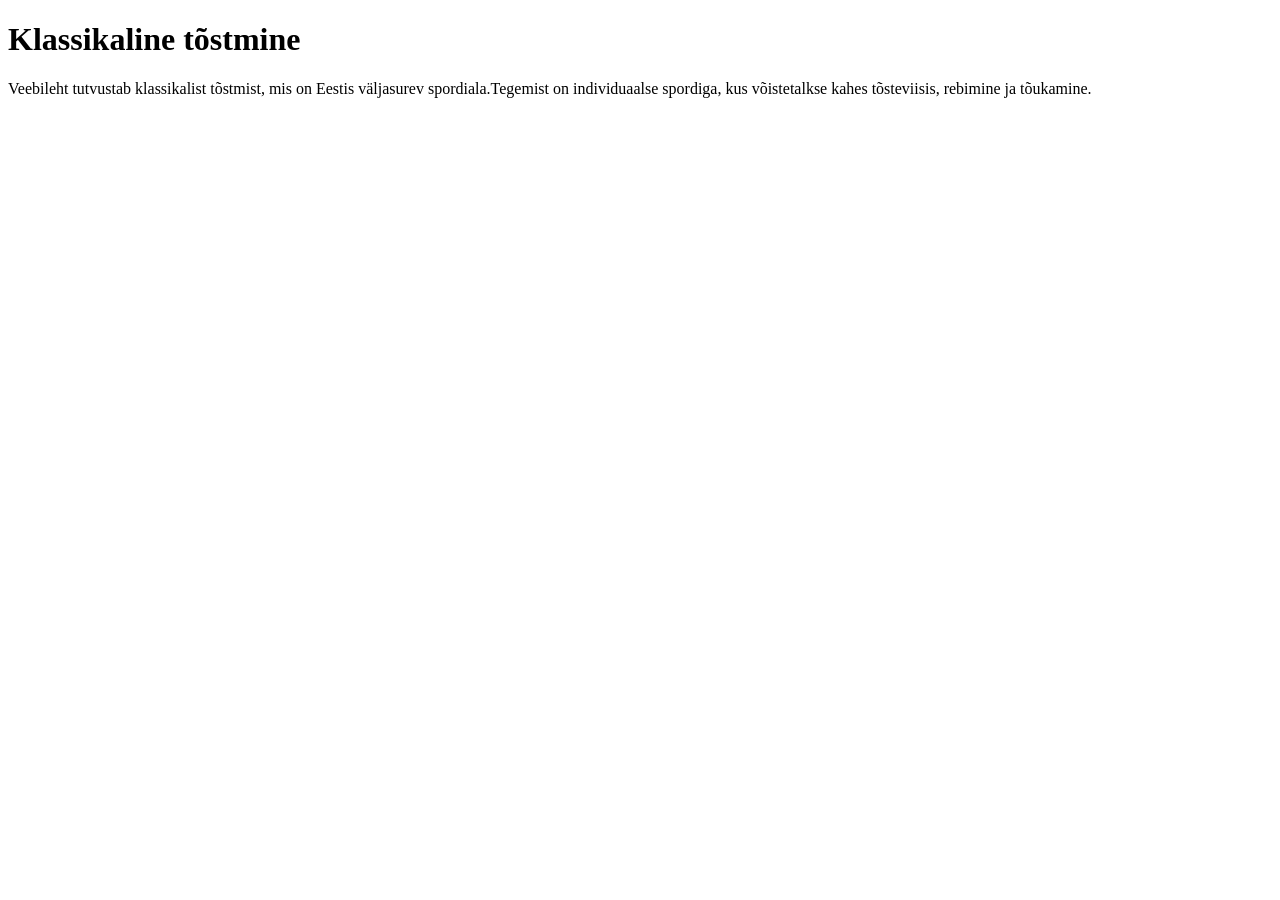
==== index.html @ 1e935622 "Lisa pealkiri ja tutvustav paragrahv" ====
<!DOCTYPE html>
<html>

<head>
    <title>Pealeht</title>
</head>

<body>

    <h1>Klassikaline tõstmine</h1>
    <p>Veebileht tutvustab klassikalist tõstmist, mis on Eestis väljasurev spordiala.Tegemist on individuaalse spordiga, kus võistetalkse kahes tõsteviisis, rebimine ja tõukamine.</p>

</body>

</html>
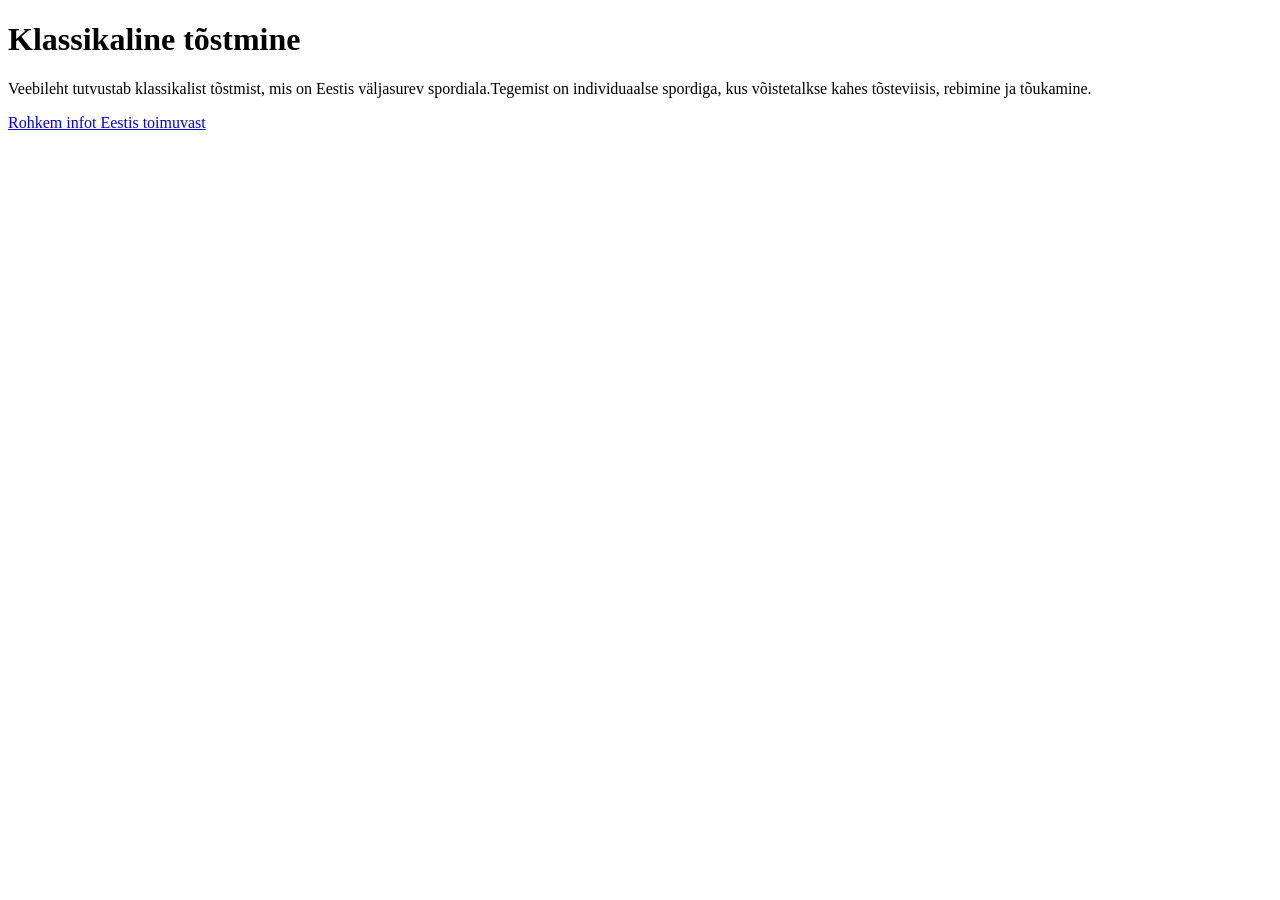
==== commit 425a8699: "Link ja tühi rida" ====
--- a/index.html
+++ b/index.html
@@ -9,7 +9,8 @@
 
     <h1>Klassikaline tõstmine</h1>
     <p>Veebileht tutvustab klassikalist tõstmist, mis on Eestis väljasurev spordiala.Tegemist on individuaalse spordiga, kus võistetalkse kahes tõsteviisis, rebimine ja tõukamine.</p>
-
+    <p></p>
+    <a href="https://tosteliit.ee" target="_blank">Rohkem infot Eestis toimuvast</a>       
 </body>
 
 </html>
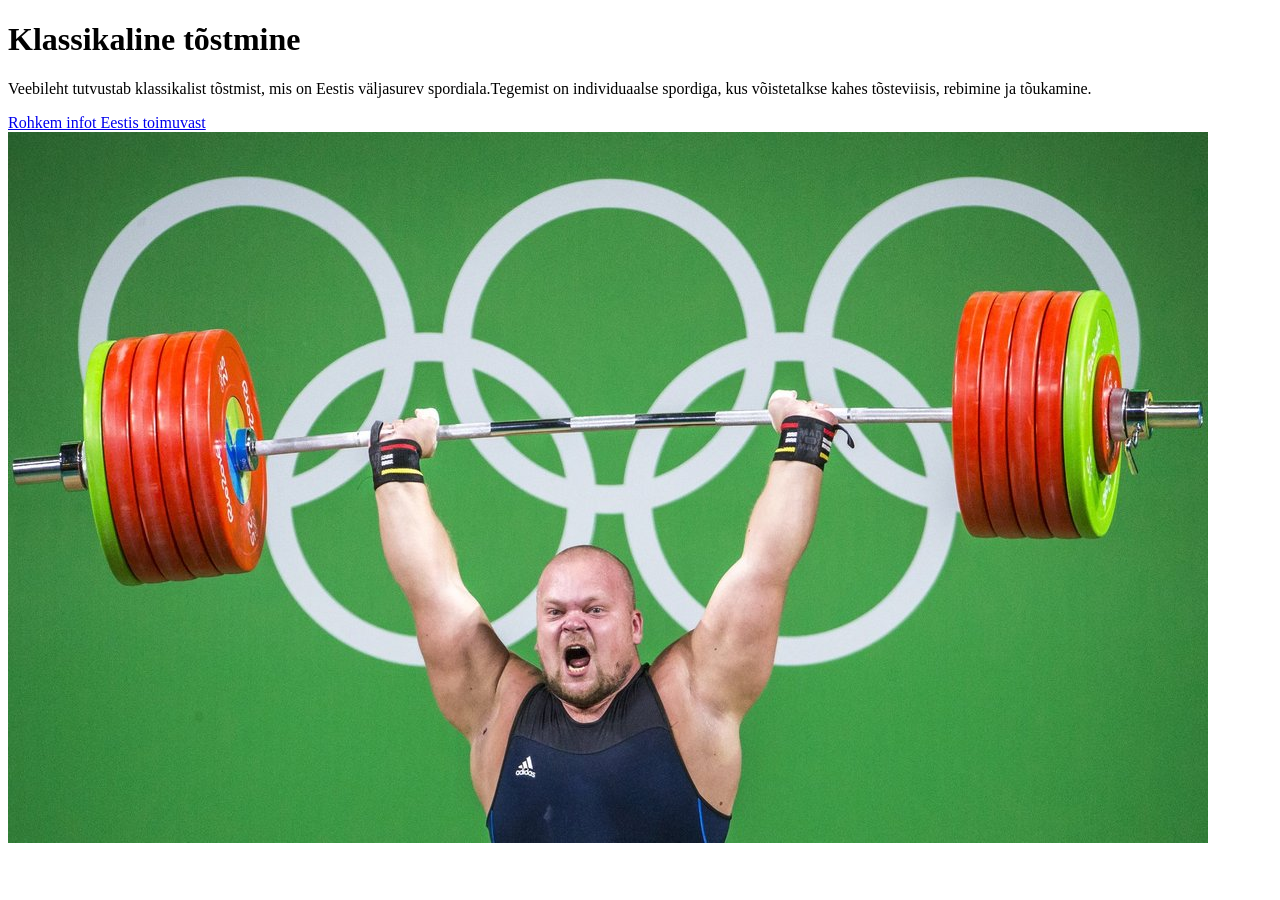
==== commit 954cb595: "Pilt" ====
--- a/index.html
+++ b/index.html
@@ -10,7 +10,13 @@
     <h1>Klassikaline tõstmine</h1>
     <p>Veebileht tutvustab klassikalist tõstmist, mis on Eestis väljasurev spordiala.Tegemist on individuaalse spordiga, kus võistetalkse kahes tõsteviisis, rebimine ja tõukamine.</p>
     <p></p>
-    <a href="https://tosteliit.ee" target="_blank">Rohkem infot Eestis toimuvast</a>       
+    <a href="https://tosteliit.ee" target="_blank">Rohkem infot Eestis toimuvast</a> 
+    <img src="mart.jpg" alt="Italian Trulli">
+    
+
+
+
+
 </body>
 
 </html>
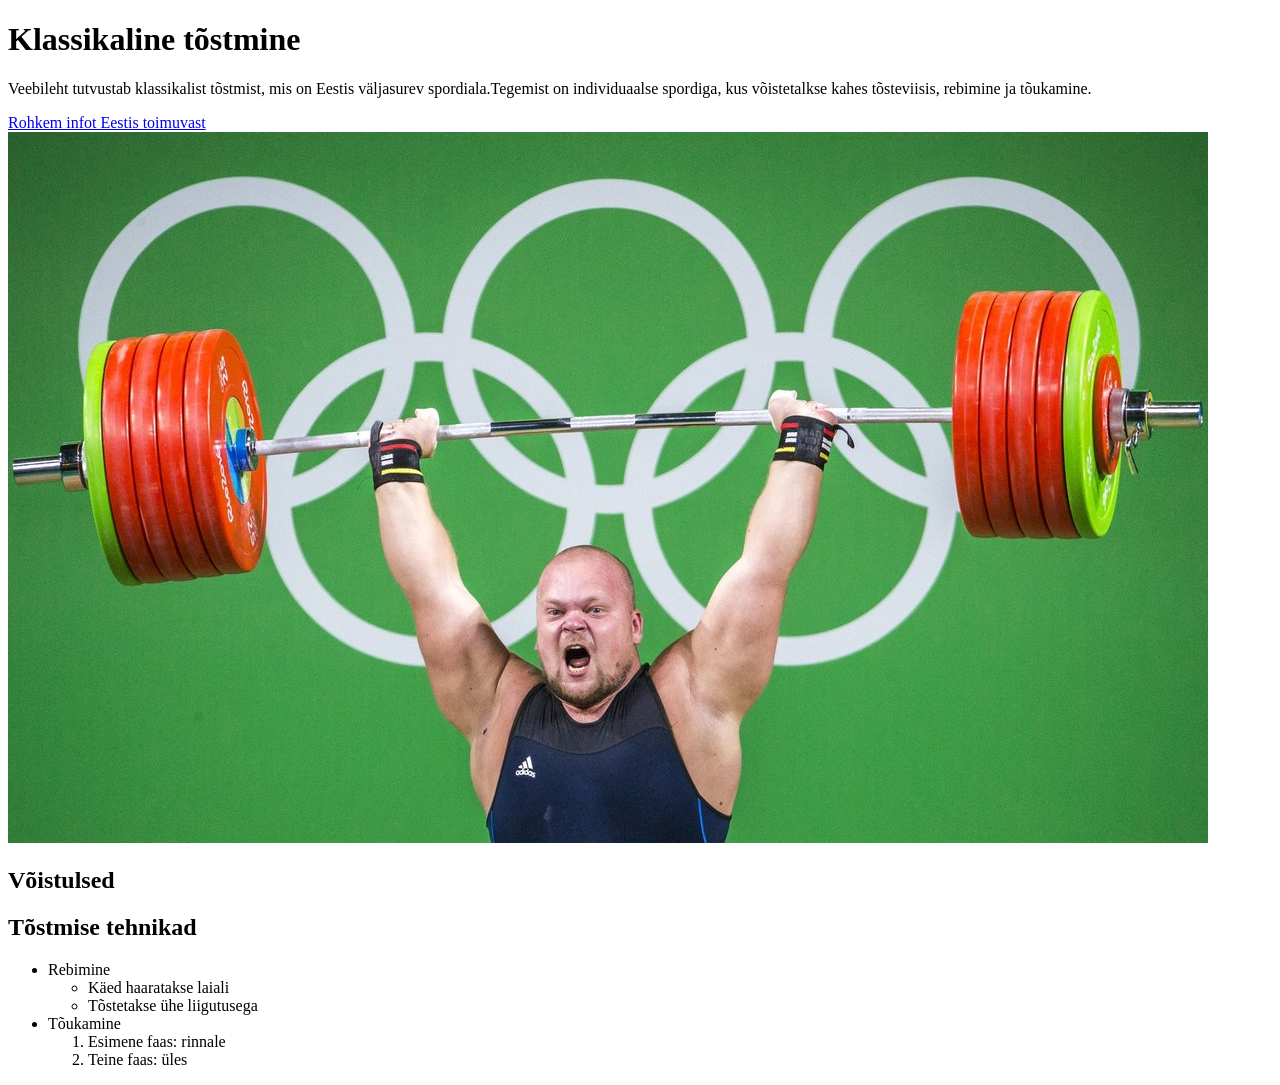
==== commit ca79863e: "loetelu" ====
--- a/index.html
+++ b/index.html
@@ -12,8 +12,23 @@
     <p></p>
     <a href="https://tosteliit.ee" target="_blank">Rohkem infot Eestis toimuvast</a> 
     <img src="mart.jpg" alt="Italian Trulli">
-    
+    <h2>Võistulsed</h2>
+    <h2>Tõstmise tehnikad</h2>
 
+<ul>
+    <li>Rebimine
+        <ul> <!-- See on alamloetelu, mis asub esimese punkti sees -->
+            <li>Käed haaratakse laiali</li>
+            <li>Tõstetakse ühe liigutusega</li>
+        </ul>
+    </li>
+    <li>Tõukamine
+        <ol> <!-- Siin kasutasin nummerdatud loetelu, et näidata segamini variant</li> -->
+            <li>Esimene faas: rinnale</li>
+            <li>Teine faas: üles</li>
+        </ol>
+    </li>
+</ul>
 
 
 
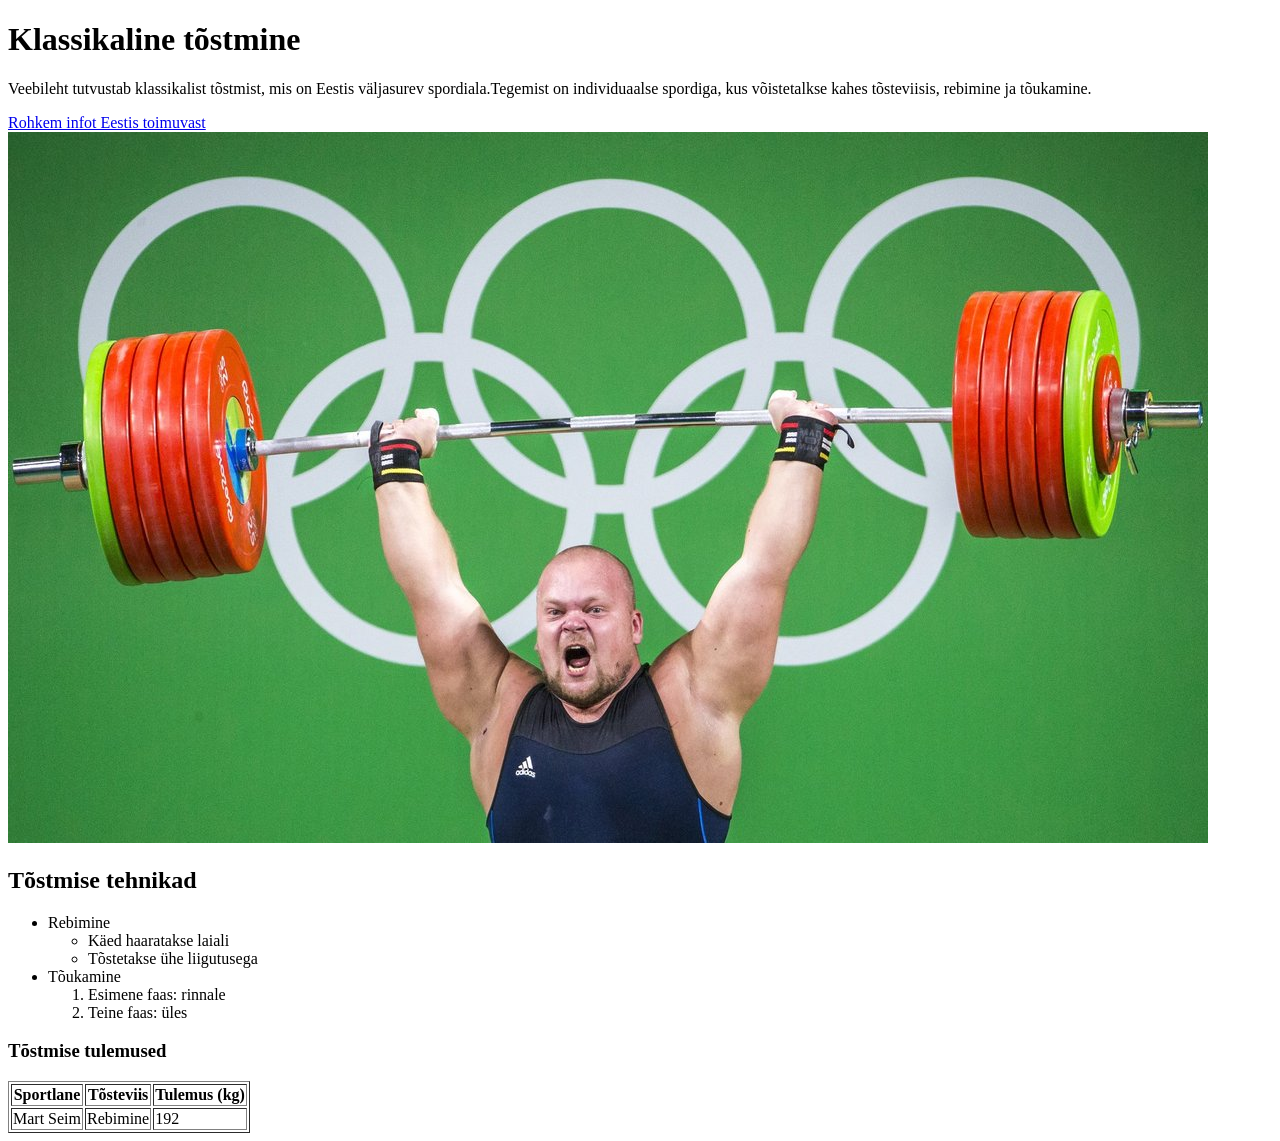
==== commit 7fd60443: "loetelu õige" ====
--- a/index.html
+++ b/index.html
@@ -12,23 +12,40 @@
     <p></p>
     <a href="https://tosteliit.ee" target="_blank">Rohkem infot Eestis toimuvast</a> 
     <img src="mart.jpg" alt="Italian Trulli">
-    <h2>Võistulsed</h2>
     <h2>Tõstmise tehnikad</h2>
 
 <ul>
     <li>Rebimine
-        <ul> <!-- See on alamloetelu, mis asub esimese punkti sees -->
+        <ul>
             <li>Käed haaratakse laiali</li>
             <li>Tõstetakse ühe liigutusega</li>
         </ul>
     </li>
     <li>Tõukamine
-        <ol> <!-- Siin kasutasin nummerdatud loetelu, et näidata segamini variant</li> -->
+        <ol> 
             <li>Esimene faas: rinnale</li>
             <li>Teine faas: üles</li>
         </ol>
     </li>
 </ul>
+    <h3>Tõstmise tulemused</h3>
+
+<table border="1">
+    
+    <tr>
+        <th>Sportlane</th>
+        <th>Tõsteviis</th>
+        <th>Tulemus (kg)</th>
+    </tr>
+    
+
+    <tr>
+        <td>Mart Seim</td>
+        <td>Rebimine</td>
+        <td>192</td>
+    </tr>
+</table>
+
 
 
 
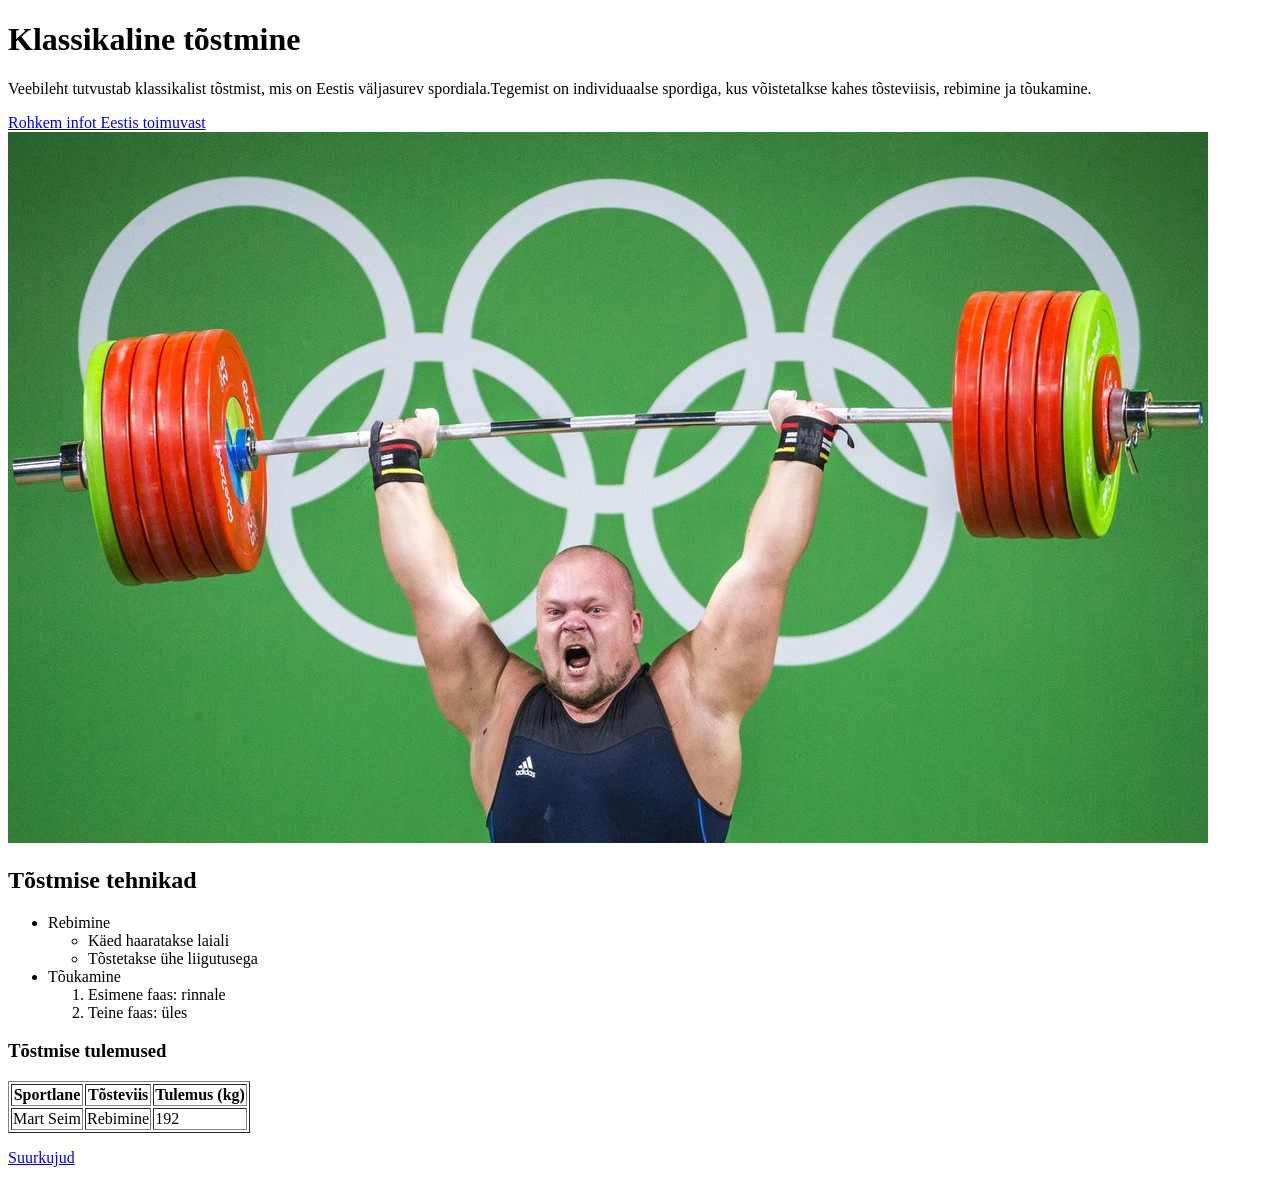
==== commit 0893781a: "teine leht" ====
--- a/index.html
+++ b/index.html
@@ -2,6 +2,7 @@
 <html>
 
 <head>
+    <meta charset="UTF-8">
     <title>Pealeht</title>
 </head>
 
@@ -45,7 +46,7 @@
         <td>192</td>
     </tr>
 </table>
-
+ <p><a href="index2.html">Suurkujud</a></p>
 
 
 
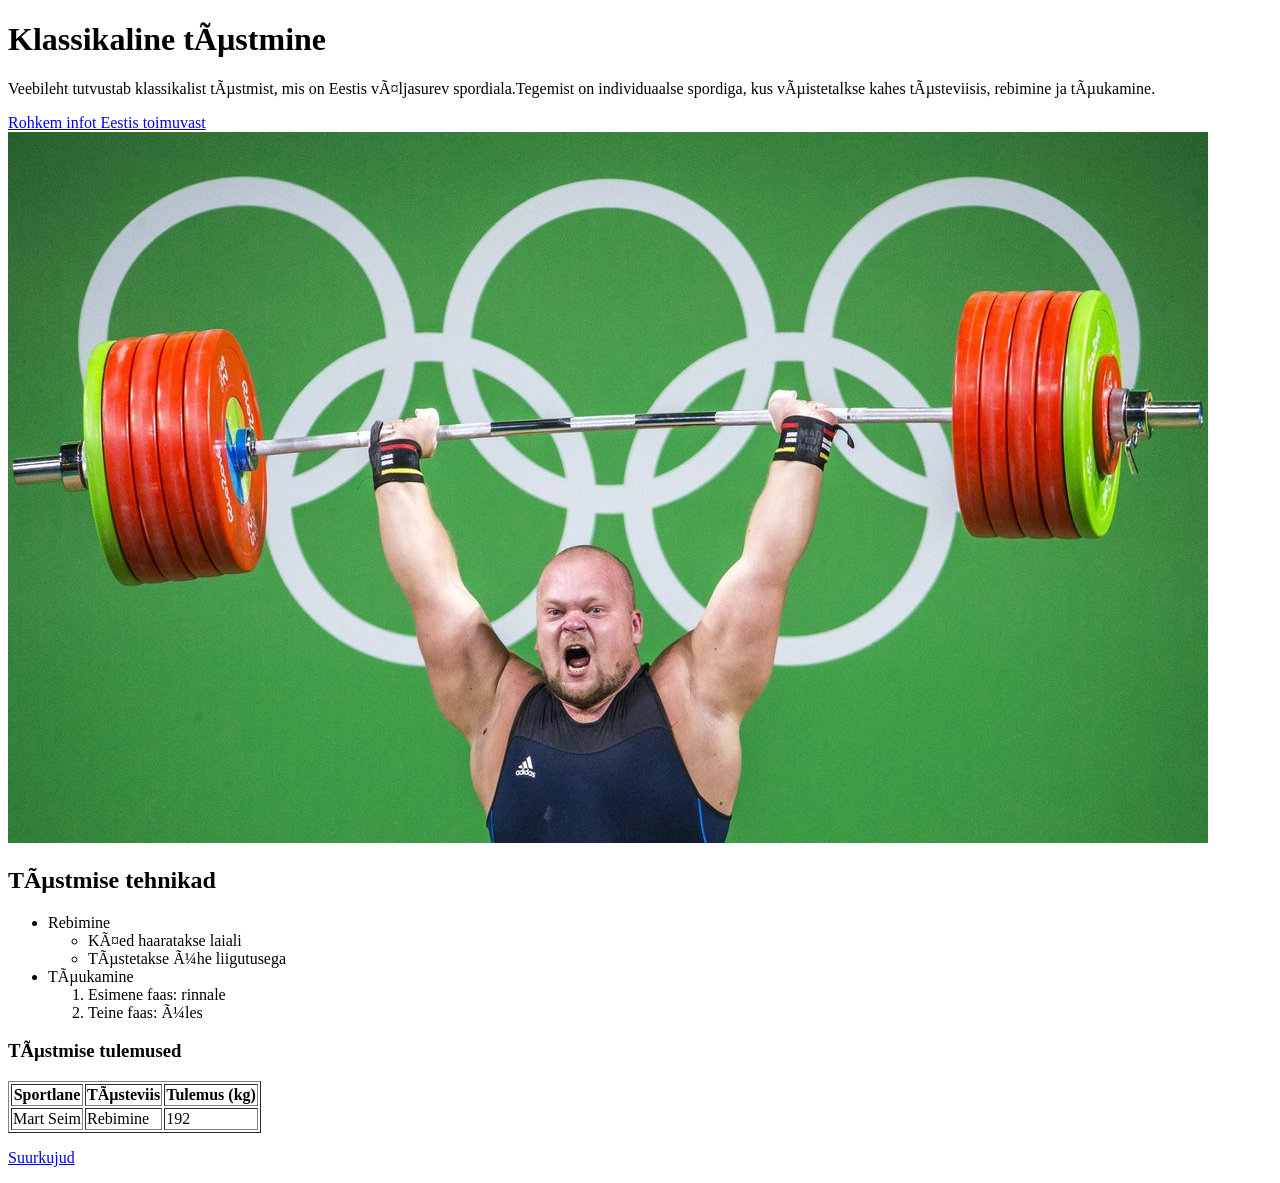
==== commit d5640552: "keel" ====
--- a/index.html
+++ b/index.html
@@ -1,5 +1,5 @@
 <!DOCTYPE html>
-<html>
+<html lang="et>
 
 <head>
     <meta charset="UTF-8">
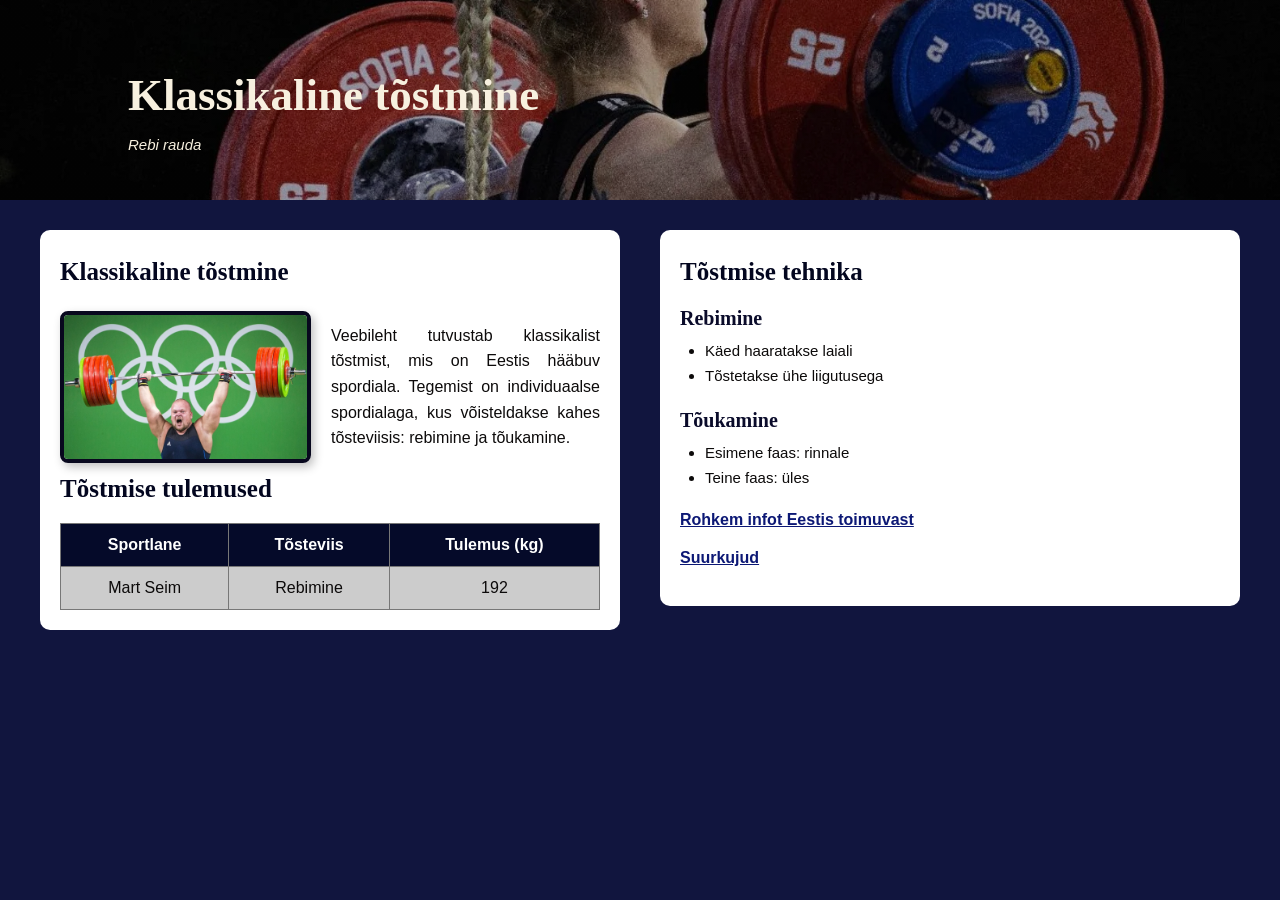
==== commit f1668623: "css" ====
--- a/index.html
+++ b/index.html
@@ -1,55 +1,102 @@
+
 <!DOCTYPE html>
-<html lang="et>
+<html lang="et">
 
 <head>
     <meta charset="UTF-8">
+    <meta name="viewport" content="width=device-width, initial-scale=1.0">
     <title>Pealeht</title>
+    <link rel="stylesheet" href="style.css">
 </head>
 
 <body>
 
-    <h1>Klassikaline tõstmine</h1>
-    <p>Veebileht tutvustab klassikalist tõstmist, mis on Eestis väljasurev spordiala.Tegemist on individuaalse spordiga, kus võistetalkse kahes tõsteviisis, rebimine ja tõukamine.</p>
-    <p></p>
-    <a href="https://tosteliit.ee" target="_blank">Rohkem infot Eestis toimuvast</a> 
-    <img src="mart.jpg" alt="Italian Trulli">
-    <h2>Tõstmise tehnikad</h2>
+    
+    <section class="hero">
+        <div class="hero-text">
+            <h1>Klassikaline tõstmine</h1>
+            <p>Rebi rauda</p>
+        </div>
+    </section>
 
-<ul>
-    <li>Rebimine
-        <ul>
-            <li>Käed haaratakse laiali</li>
-            <li>Tõstetakse ühe liigutusega</li>
-        </ul>
-    </li>
-    <li>Tõukamine
-        <ol> 
-            <li>Esimene faas: rinnale</li>
-            <li>Teine faas: üles</li>
-        </ol>
-    </li>
-</ul>
-    <h3>Tõstmise tulemused</h3>
+    
+    <main class="content">
 
-<table border="1">
-    
-    <tr>
-        <th>Sportlane</th>
-        <th>Tõsteviis</th>
-        <th>Tulemus (kg)</th>
-    </tr>
-    
+        <!-- vasak -->
+        <section class="column">
 
-    <tr>
-        <td>Mart Seim</td>
-        <td>Rebimine</td>
-        <td>192</td>
-    </tr>
-</table>
- <p><a href="index2.html">Suurkujud</a></p>
+            <h2>Klassikaline tõstmine</h2>
+
+            <div class="intro">
+
+                <img class="sport-image" src="mart.jpg"
+                    alt="Mart Seim tõstmas">
+
+                <p>
+                    Veebileht tutvustab klassikalist tõstmist, mis on Eestis
+                    hääbuv spordiala. Tegemist on individuaalse spordialaga,
+                    kus võisteldakse kahes tõsteviisis: rebimine ja tõukamine.
+                </p>
+
+            </div>
+
+            <h2>Tõstmise tulemused</h2>
+
+            <table>
+                <tr>
+                    <th>Sportlane</th>
+                    <th>Tõsteviis</th>
+                    <th>Tulemus (kg)</th>
+                </tr>
+
+                <tr>
+                    <td>Mart Seim</td>
+                    <td>Rebimine</td>
+                    <td>192</td>
+                </tr>
+            </table>
+
+        </section>
+
+        <!-- parem -->
+        <section class="column">
 
 
+            <h2>Tõstmise tehnika</h2>
+
+            <div class="tehnika">
+
+                <div class="tehnika">
+                    <h3>Rebimine</h3>
+
+                    <ul>
+                        <li>Käed haaratakse laiali</li>
+                        <li>Tõstetakse ühe liigutusega</li>
+                    </ul>
+                </div>
+
+                <div class="tehnika">
+                    <h3>Tõukamine</h3>
+
+                    <ul>
+                        <li>Esimene faas: rinnale</li>
+                        <li>Teine faas: üles</li>
+                    </ul>
+                </div>
+
+            </div>
+
+            <a href="https://tosteliit.ee" target="_blank">
+                Rohkem infot Eestis toimuvast
+            </a>
+
+            <p>
+                <a href="index2.html">Suurkujud</a>
+            </p>
+
+        </section>
+
+    </main>
 
 </body>
-
-</html>+</html>
--- a/style.css
+++ b/style.css
@@ -0,0 +1,176 @@
+
+/* Whole page */
+body {
+    margin: 0;
+    background-color: #11153e;
+    font-family: Arial, sans-serif;
+    color: #0c0a0a;
+}
+
+.hero {
+    height: 200px;
+    position: relative;
+    display: flex;
+    align-items: center;
+    padding: 0 10%;
+    overflow: hidden;
+
+    background-image:
+        linear-gradient(rgba(0, 0, 0, 0.3), rgba(0, 0, 0, 0.3)),
+        url("eliise.jpg");
+
+    background-size: cover;
+    background-position: center 80%;
+    background-repeat: no-repeat;
+}
+
+.hero-text {
+    position: relative;
+    z-index: 1;
+    color: #F7F0DF;
+    max-width: 500px;
+}
+
+.hero-text h1 {
+    font-family: Georgia, serif;
+    font-size: 45px;
+    margin-bottom: 10px;
+}
+
+.hero-text p {
+    font-size: 15px;
+    font-style: italic;
+}
+
+
+.content {
+    display: grid;
+    grid-template-columns: 1fr 1fr;
+    gap: 40px;
+    max-width: 1200px;
+    margin: 30px auto;
+    padding: 0 30px;
+}
+
+
+.column {
+    background-color: #FFFFFF;
+    padding: 20px;
+    border-radius: 10px;
+     height: fit-content;
+}
+
+
+.column h2 {
+    font-family: Georgia, serif;
+    color: #03061f;
+    font-size: 25px;
+    margin-top: 8px;
+}
+
+
+.column p {
+    font-family: Arial, sans-serif;
+    font-size: 16px;
+    line-height: 1.6;
+    text-align: justify;
+}
+
+.intro {
+    display: flex;
+    align-items: center;
+    gap: 20px;
+}
+
+
+.sport-image {
+    width: 45%;
+    max-height: 160px;
+    object-fit: cover;
+    border: 4px solid #08081e;
+    border-radius: 8px;
+    box-shadow: 3px 4px 10px rgba(0, 0, 0, 0.25);
+    flex-shrink: 0;
+}
+
+
+.intro p {
+    flex: 1;
+}
+
+
+a {
+    color: #0c1875;
+    font-weight: bold;
+}
+
+
+table {
+    width: 100%;
+    border-collapse: collapse;
+    margin-top: 20px;
+}
+
+th, td {
+    border: 1px solid #777;
+    padding: 12px;
+    text-align: center;
+}
+
+th {
+    background-color: #050a29;
+    color: white;
+    font-weight: bold;
+}
+
+td {
+    background-color: #cccccc;
+}
+
+/* Weightlifting techniques */
+.tehnika {
+    margin-top: 20px;
+}
+
+.tehnika {
+    margin-bottom: 20px;
+}
+
+.tehnika h3 {
+    font-family: Georgia, serif;
+    font-size: 20px;
+    color: #0a0b2a;
+    margin-bottom: 8px;
+}
+
+.tehnika ul {
+    margin-top: 0;
+    padding-left: 25px;
+}
+
+.tehnika li {
+    font-size: 15px;
+    line-height: 1.7;
+}
+
+
+@media (max-width: 700px) {
+
+    .content {
+        grid-template-columns: 1fr;
+    }
+
+    .intro {
+        flex-direction: column;
+        align-items: flex-start;
+    }
+
+    .sport-image {
+        width: 100%;
+        box-sizing: border-box;
+    }
+
+    .hero-text h1 {
+        font-size: 42px;
+    }
+}
